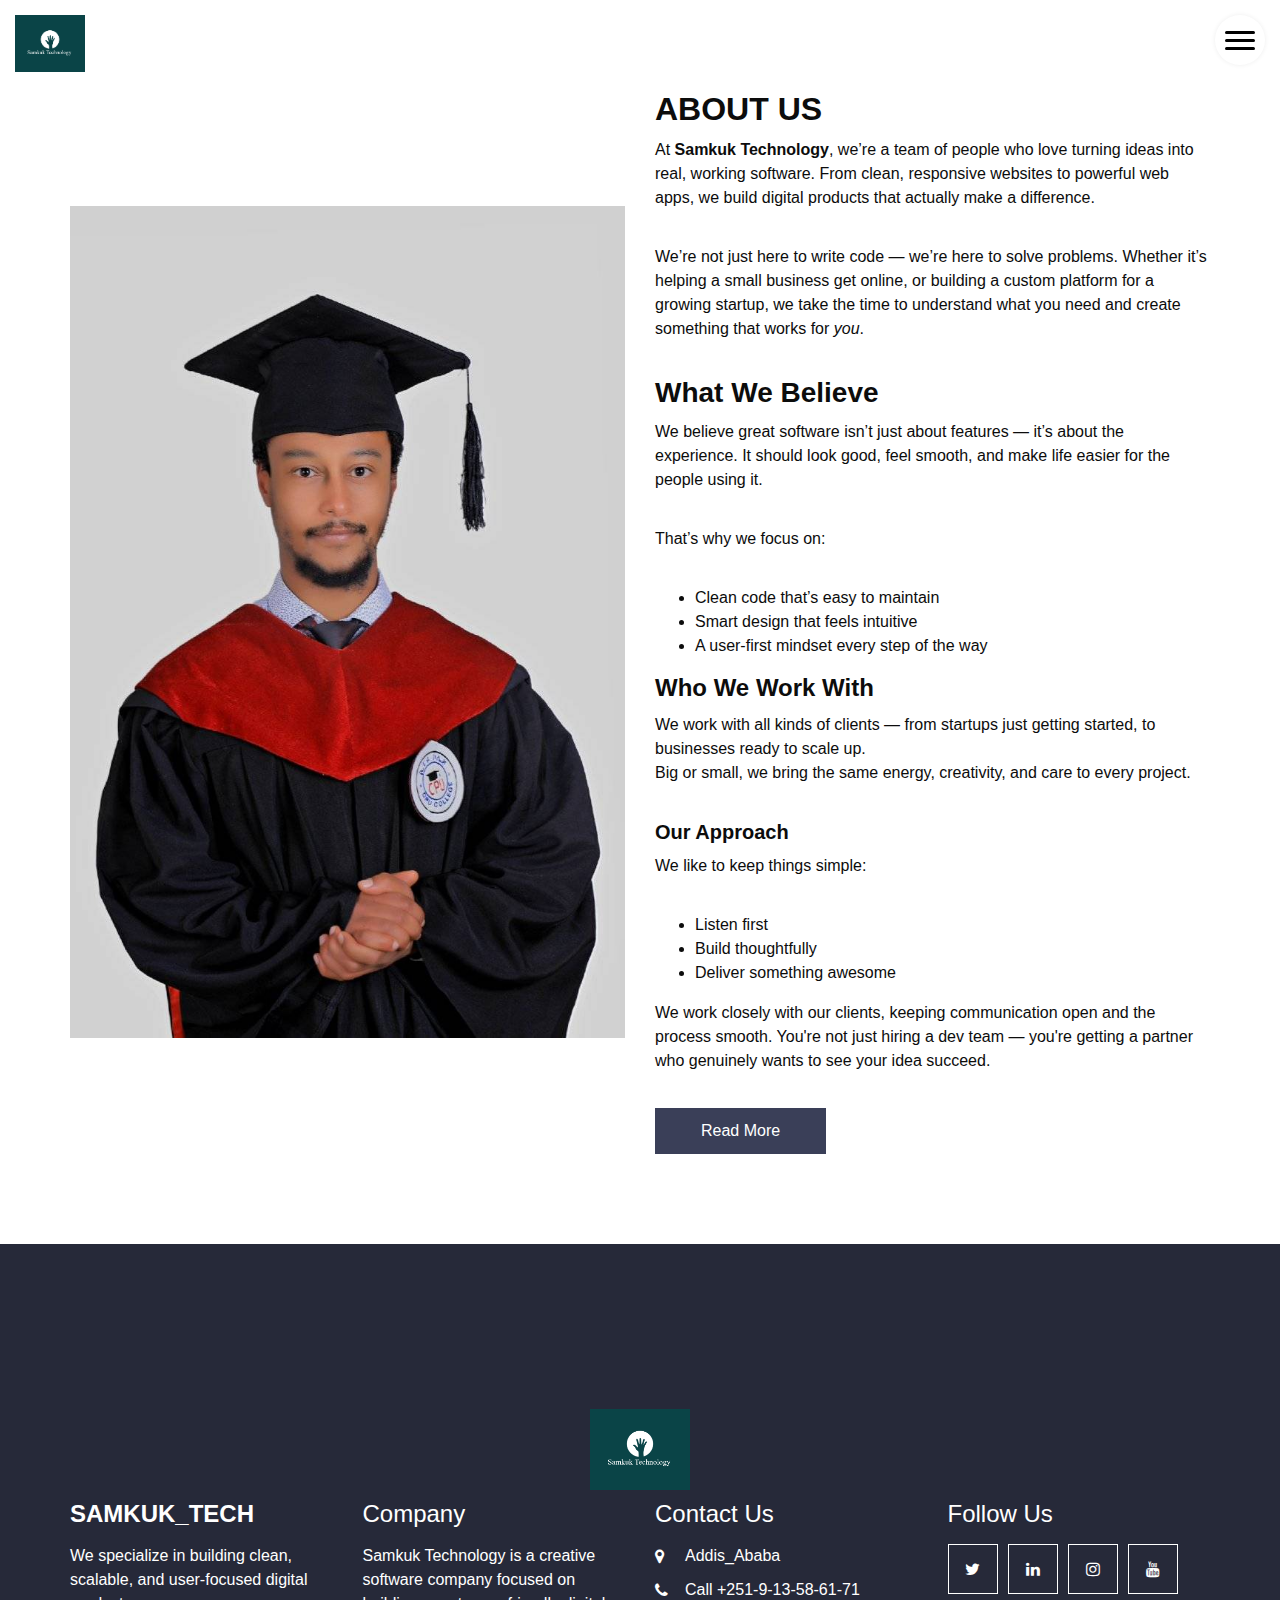
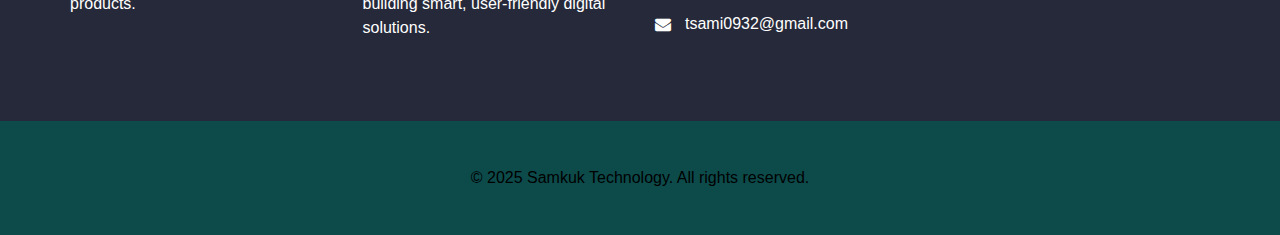
==== about.html @ b3dcf9d5 "Add files via upload" ====
<!DOCTYPE html>
<html>

<!DOCTYPE html>
<html>

<head>
  <link rel="stylesheet" href="https://cdnjs.cloudflare.com/ajax/libs/font-awesome/4.7.0/css/font-awesome.min.css">
  <!-- Basic -->
  <meta charset="utf-8" />
  <meta http-equiv="X-UA-Compatible" content="IE=edge" />
  <!-- Mobile Metas -->
  <meta name="viewport" content="width=device-width, initial-scale=1, shrink-to-fit=no" />
  <!-- Site Metas -->
  <meta name="keywords" content="" />
  <meta name="description" content="" />
  <meta name="author" content="" />
  <link rel="icon" href="images/favicon.png" type="image/gif" />

  <title>sami </title>

  <!-- bootstrap core css -->
  <link rel="stylesheet" type="text/css" href="css/bootstrap.css" />

  <!-- fonts style -->
  <link href="https://fonts.googleapis.com/css?family=Poppins:400,600,700&display=swap" rel="stylesheet" />

  <!-- lightbox Gallery-->
  <link rel="stylesheet" href="css/ekko-lightbox.css" />

  <!-- font awesome style -->
  <link href="css/font-awesome.min.css" rel="stylesheet" />
  <!-- Custom styles for this template -->
  <link href="css/style.css" rel="stylesheet" />
  <!-- responsive style -->
  <link href="css/responsive.css" rel="stylesheet" />


</head>

<body>

  <!-- header section strats -->
  <header class="header_section">
    <div class="container-fluid">
      <nav class="navbar navbar-expand-lg custom_nav-container">
        <a class="navbar-brand" href="index.html">
          <div class=" logo">
            <img src= "images/logo (1).png" alt="...">
          </div>

          <span>
           samkuk
          </span>
        </a>
        <div class="" id="">

          <div class="custom_menu-btn">
            <button onclick="openNav()">
              <span class="s-1"> </span>
              <span class="s-2"> </span>
              <span class="s-3"> </span>
            </button>
            <div id="myNav" class="overlay">
              <div class="overlay-content">
                <a href="index.html">Home</a>
                <a href="about.html">About</a>
                <a href="gallery.html">Gallery</a>
                <a href="service.html">Service</a>
                <a href="blog.html">Blog</a>
                <a href="contact.html">Contact us</a>
              </div>
            </div>
          </div>
        </div>
      </nav>
    </div>
  </header>
  
  <!-- About Section -->
<section class="about_section layout_padding">
  <div class="container">
    <div class="row">

      <!-- Image Column -->
      <div class="col-md-6">
        <div class="img-box">
          <img src="images/470244407.jpg" alt="About Samkuk Technology" />
        </div>
      </div>
      
      <!-- Content Column -->
      <div class="col-md-6">
        <div class="detail-box">
          <div class="heading_container">
            <h2>About Us</h2>
          </div>

          <p>
            At <strong>Samkuk Technology</strong>, we’re a team of people who love turning ideas into real, working software. From clean, responsive websites to powerful web apps, we build digital products that actually make a difference.
          </p>

          <p>
            We’re not just here to write code — we’re here to solve problems. Whether it’s helping a small business get online, or building a custom platform for a growing startup, we take the time to understand what you need and create something that works for <em>you</em>.
          </p>

          <h3><strong>What We Believe</strong></h3>
          <p>
            We believe great software isn’t just about features — it’s about the experience. It should look good, feel smooth, and make life easier for the people using it.
          </p>

          <p>That’s why we focus on:</p>
          <ul>
            <li>Clean code that’s easy to maintain</li>
            <li>Smart design that feels intuitive</li>
            <li>A user-first mindset every step of the way</li>
          </ul>

          <h4><strong>Who We Work With</strong></h4>
          <p>
            We work with all kinds of clients — from startups just getting started, to businesses ready to scale up. <br>
            Big or small, we bring the same energy, creativity, and care to every project.
          </p>

          <h5><strong>Our Approach</strong></h5>
          <p>We like to keep things simple:</p>
          <ul>
            <li>Listen first</li>
            <li>Build thoughtfully</li>
            <li>Deliver something awesome</li>
          </ul>

          <p>
            We work closely with our clients, keeping communication open and the process smooth. You're not just hiring a dev team — you're getting a partner who genuinely wants to see your idea succeed.
          </p>

          <a href="about.html" class="slider-link">Read More</a>
        </div>
      </div>

    </div>
  </div>
</section>

            

  <!-- info section -->
  <section class="info_section ">
    <div class="footer-logo">
      <img src="images/logo (1).png" alt="Samkuk Technology">
    </div>
    
    <div class="container">
      <div class="row info_main_row">
        <div class="col-md-6 col-lg-3">
          <div class="info_insta">
            <h4>
              <a href="index.html" class="navbar-brand m-0 p-0">
                <span>
              Samkuk_Tech
                </span>
              </a>
            </h4>
            <p class="mb-0">
              We specialize in building clean, scalable, and user-focused digital products.
          </div>
        </div>
        <div class="col-md-6 col-lg-3">
          <div class="info_detail">
            <h4>
              Company
            </h4>
            <p class="mb-0">
              Samkuk Technology is a creative software company focused on building smart, user-friendly digital solutions.
            </p>
          </div>
        </div>
        <div class="col-md-6 col-lg-3">
          <h4>
            Contact Us
          </h4>
          <div class="info_contact">
            <a href="">
              <i class="fa fa-map-marker" aria-hidden="true"></i>
              <span>
                Addis_Ababa
              </span>
            </a>
            <a href="">
              <i class="fa fa-phone" aria-hidden="true"></i>
              <span>
                Call +251-9-13-58-61-71
              </span>
            </a>
            <a href="">
              <i class="fa fa-envelope"></i>
              <span>
             tsami0932@gmail.com
              </span>
            </a>
          </div>
        </div>
        <div class="col-md-6 col-lg-3">
          <h4>
            Follow Us
          </h4>
          <div class="social_box">
            <a href="">
              <i class="fa fa-twitter" aria-hidden="true"></i>
            </a>
            <a href="https://www.linkedin.com/in/sami-tilahun-a051b8268/" target="_blank">
              <i class="fa fa-linkedin" aria-hidden="true" ></i>
            </a>
            </a>
            <a href="https://www.instagram.com/samkuk6299/" target="_blank">
              <i class="fa fa-instagram" aria-hidden="true" ></i>
            </a>
            
              <a href="https://www.youtube.com/channel/UCHQv0yIfw0XWGxqI2f2NFVg" target="_blank">
                <i class="fa fa-youtube" aria-hidden="true" ></i>
              
                
            </a>
          </div>
        </div>
      </div>
    </div>
  </section>

  <!-- end info_section -->


  <!-- footer section -->
  <footer class="footer_section">
    <div class="container">
      <p>
        &copy; 2025 Samkuk Technology. All rights reserved.
      </p>
    </div>
  </footer>
  <!-- footer section -->


  <!-- jQery -->
  <script src="js/jquery-3.4.1.min.js"></script>
  <!-- bootstrap js -->
  <script src="js/bootstrap.js"></script>
  <!-- custom js -->
  <script src="js/custom.js"></script>

<!-- EmailJS SDK -->
<script src="https://cdn.emailjs.com/dist/email.min.js"></script>



</body>

</html>
---- css/style.css ----
/* fonts import */
@import url("../fonts/octin_sports_rg.ttf");
body {
  font-family: "Poppins", sans-serif;
  color: #0c0c0c;
  background-color: #ffffff;
  overflow-x: hidden;
}

.layout_padding {
  padding: 90px 0;
}

.layout_padding2 {
  padding: 45px 0;
}

.layout_padding2-top {
  padding-top: 45px;
}

.layout_padding2-bottom {
  padding-bottom: 45px;
}

.layout_padding-top {
  padding-top: 90px;
}

.layout_padding-bottom {
  padding-bottom: 90px;
}

.long_section {
  margin-left: 45px;
  margin-right: 45px;
  padding-left: 15px;
  padding-right: 15px;
}


/* Reset default margins */
body {
  margin: 0;
  padding: 0;
  font-family: sans-serif;
}




.heading_container {
  display: -webkit-box;
  display: -ms-flexbox;
  display: flex;
  -webkit-box-orient: vertical;
  -webkit-box-direction: normal;
      -ms-flex-direction: column;
          flex-direction: column;
  -webkit-box-align: start;
      -ms-flex-align: start;
          align-items: flex-start;
  font-family: "octin sports", sans-serif;
}

.heading_container h2 {
  position: relative;
  font-weight: bold;
  text-transform: uppercase;
  margin: 0;
}

.heading_container.heading_center {
  -webkit-box-align: center;
      -ms-flex-align: center;
          align-items: center;
  text-align: center;
}

h1,
h2 {
  font-family: "octin sports", sans-serif;
}

/*header section*/
.header_section {
  position: absolute;
  top: 0;
  width: 100%;
  z-index: 9;
}

.header_section .nav_container {
  margin: 0 auto;
}

.header_section.innerpage_header {
  position: relative;
  background: #3a3f58;
  padding: 10px 0;
}

.custom_nav-container {
  padding: 10px 0;
}

.custom_menu-btn {
  position: fixed;
  right: 15px;
  top: 15px;
  width: 50px;
  height: 50px;
}

.custom_menu-btn::before {
  content: "";
  position: absolute;
  top: 0;
  right: 0;
  width: 100%;
  height: 100%;
  background-color: white;
  -webkit-box-shadow: 0 0 5px 0 rgba(0, 0, 0, 0.07);
          box-shadow: 0 0 5px 0 rgba(0, 0, 0, 0.07);
  z-index: 7;
  border-radius: 100%;
  -webkit-transition: all .3s;
  transition: all .3s;
}

.custom_menu-btn.menu_btn-style::before {
  width: 100vh;
  height: 100vh;
  background-color: #3a3f58;
  -webkit-transform: scale(5);
          transform: scale(5);
  border-radius: 0;
}

.custom_menu-btn button {
  width: 50px;
  height: 50px;
  outline: none;
  border: none;
  border-radius: 100%;
  display: -webkit-box;
  display: -ms-flexbox;
  display: flex;
  -webkit-box-orient: vertical;
  -webkit-box-direction: normal;
      -ms-flex-direction: column;
          flex-direction: column;
  -webkit-box-align: center;
      -ms-flex-align: center;
          align-items: center;
  -webkit-box-pack: center;
      -ms-flex-pack: center;
          justify-content: center;
  background-color: transparent;
  position: relative;
  z-index: 999;
  margin: 0;
}

.custom_menu-btn button span {
  display: block;
  width: 30px;
  height: 3px;
  background-color: #000000;
  margin: 2.5px 0;
  -webkit-transition: all 0.3s;
  transition: all 0.3s;
  border-radius: 15px;
}

.custom_menu-btn .s-2 {
  -webkit-transition: all 0.1s;
  transition: all 0.1s;
}

.menu_btn-style button span {
  background-color: #ffffff;
}

.menu_btn-style button .s-1 {
  -webkit-transform: rotate(45deg) translate(6px, 6px);
          transform: rotate(45deg) translate(6px, 6px);
}

.menu_btn-style button .s-2 {
  -webkit-transform: translateX(100px);
          transform: translateX(100px);
}

.menu_btn-style button .s-3 {
  -webkit-transform: rotate(-45deg) translate(5px, -5px);
          transform: rotate(-45deg) translate(5px, -5px);
}

.overlay {
  height: 100%;
  width: 0;
  position: fixed;
  top: 0;
  left: 0;
  overflow-x: hidden;
  -webkit-transition: 0.5s;
  transition: 0.5s;
  z-index: 9;
}

.overlay .closebtn {
  position: absolute;
  top: 0;
  right: 30px;
  font-size: 60px;
}

.overlay a {
  padding: 0px;
  text-decoration: none;
  font-size: 22px;
  color: #ffffff;
  display: block;
  -webkit-transition: 0.3s;
  transition: 0.3s;
  margin-bottom: 15px;
  text-transform: uppercase;
  font-weight: 600;
  opacity: 0;
}

.overlay a:hover {
  color: #e45441;
}

.overlay-content {
  position: relative;
  top: 30%;
  width: 100%;
  text-align: center;
  margin-top: 30px;
  z-index: 99;
}

.menu_width {
  width: 100%;
}

.menu_width.overlay a {
  opacity: 1;
}

a,
a:hover,
a:focus {
  text-decoration: none;
}

a:hover,
a:focus {
  color: initial;
}

.btn,
.btn:focus {
  outline: none !important;
  -webkit-box-shadow: none;
          box-shadow: none;
}

.navbar-brand span {
  font-size: 24px;
  font-weight: 700;
  color: #ffffff;
  text-transform: uppercase;
}

/*end header section*/
/* slider section */
/* === SLIDER SECTION === */

.slider_section {
  position: relative;
  width: 100%;
  height: 100vh; /* Full screen height */
  display: flex;
  align-items: center;
  justify-content: center;
  overflow: hidden;
  padding: 0; /* Remove top/bottom spacing */
}

#customCarousel1 {
  width: 100%;
  height: 100%;
  position: absolute;
  top: 0;
  left: 0;
}

.carousel-inner,
.carousel-item,
.img_container,
.img-box {
  width: 100%;
  height: 100%;
}

.img-box img {
  width: 100%;
  height: 100%;
  object-fit: cover;
  display: block;
  max-width: none !important;
  height: 100% !important;
}

/* Optional: Style your text box inside the slide */
.slider_section .detail-box {
  position: relative;
  z-index: 4;
  width: 100%;
  text-align: center;
  color: white;
}

.slider_section .detail-box .inner_detail-box {
  background-color: rgba(58, 63, 88, 0.8);
  color: #ffffff;
  padding: 45px;
  border-radius: 5px;
  display: inline-block;
  max-width: 600px;
  margin: auto;
}

.slider_section .detail-box h1 {
  font-weight: bold;
  text-transform: uppercase;
}

.slider_section .detail-box p {
  margin-top: 15px;
}

.slider_section .detail-box .slider-link {
  display: inline-block;
  padding: 10px 45px;
  background-color: #ffffff;
  color: #000000;
  border-radius: 5px;
  border: 1px solid #ffffff;
  transition: all 0.2s;
  margin-top: 10px;
}

.slider_section .detail-box .slider-link:hover {
  background-color: transparent;
  color: #ffffff;
}

/* Optional: Navigation arrows */
.slider_section .carousel-control-prev,
.slider_section .carousel-control-next {
  width: 50px;
  height: 50px;
  z-index: 5;
  opacity: 1;
  border-radius: 5px;
  font-size: 12px;
  background-color: #e45441;
  color: white;
  transform: translateY(-50%);
  top: 50%;
}

.slider_section .carousel-control-prev {
  left: 45px;
}

.slider_section .carousel-control-next {
  right: 45px;
}


.about_section .row {
  -webkit-box-align: center;
      -ms-flex-align: center;
          align-items: center;
}

.about_section .img-box img {
  width: 100%;
}

.about_section .detail-box p {
  margin-top: 10px;
  margin-bottom: 35px;
}

.about_section .detail-box a {
  display: inline-block;
  padding: 10px 45px;
  background-color: #3a3f58;
  color: #ffffff;
  border-radius: 0;
  border: 1px solid #3a3f58;
  -webkit-transition: all .2s;
  transition: all .2s;
}

.about_section .detail-box a:hover {
  background-color: transparent;
  color: #3a3f58;
}

.gallery_section {
  background-color: #f9f8f7;
}

.gallery_section .heading_container {
  margin-bottom: 30px;
}

.gallery_section .row {
  -webkit-box-align: stretch;
      -ms-flex-align: stretch;
          align-items: stretch;
}

.gallery_section .img-box {
  display: -webkit-box;
  display: -ms-flexbox;
  display: flex;
  overflow: hidden;
  position: relative;
}

.gallery_section .img-box img {
  min-width: 100%;
  min-height: 100%;
}

.gallery_section .img-box a {
  display: -webkit-box;
  display: -ms-flexbox;
  display: flex;
  position: absolute;
  opacity: 0;
  -webkit-box-align: center;
      -ms-flex-align: center;
          align-items: center;
  -webkit-box-pack: center;
      -ms-flex-pack: center;
          justify-content: center;
  width: 55px;
  height: 55px;
  border-radius: 100%;
  background-color: #e45441;
  top: 50%;
  left: 50%;
  -webkit-transform: translate(-50%, -50%);
          transform: translate(-50%, -50%);
  -webkit-transition: opacity 0.2s;
  transition: opacity 0.2s;
  color: #ffffff;
  font-size: 24px;
}

.gallery_section .img-box::before {
  content: "";
  position: absolute;
  top: 0;
  left: 0;
  width: 100%;
  height: 100%;
  background: rgba(58, 63, 88, 0.85);
  -webkit-transition: all 0.1s;
  transition: all 0.1s;
  -webkit-transform: translateY(100%);
          transform: translateY(100%);
}

.gallery_section .img-box:hover::before {
  -webkit-transform: translateY(0);
          transform: translateY(0);
}

.gallery_section .img-box:hover a {
  opacity: 1;
}

.gallery_section .btn-box {
  display: -webkit-box;
  display: -ms-flexbox;
  display: flex;
  -webkit-box-pack: center;
      -ms-flex-pack: center;
          justify-content: center;
  margin-top: 45px;
}

.gallery_section .btn-box a {
  display: inline-block;
  padding: 10px 45px;
  background-color: #e45441;
  color: #ffffff;
  border-radius: 5px;
  border: 1px solid #e45441;
  -webkit-transition: all .2s;
  transition: all .2s;
}

.gallery_section .btn-box a:hover {
  background-color: transparent;
  color: #e45441;
}

.service_section .box {
  display: -webkit-box;
  display: -ms-flexbox;
  display: flex;
  -webkit-box-orient: vertical;
  -webkit-box-direction: normal;
      -ms-flex-direction: column;
          flex-direction: column;
  -webkit-box-align: center;
      -ms-flex-align: center;
          align-items: center;
  text-align: center;
  margin-top: 45px;
  position: relative;
}

.service_section .box .img-box {
  position: relative;
  width: 145px;
  height: 145px;
  margin-bottom: -72.5px;
}

.service_section .box .img-box img {
  width: 100%;
  border-radius: 100%;
  border: 5px solid #ffffff;
}

.service_section .box .detail-box {
  background-color: #3a3f58;
  color: #ffffff;
  padding: 97.5px 25px 25px 25px;
}

.service_section .box .detail-box h5 {
  margin-bottom: 0;
  font-weight: 600;
}

.service_section .box .detail-box p {
  font-size: 15px;
  margin-top: 12px;
  margin-bottom: 15px;
}

.service_section .box a {
  display: inline-block;
  padding: 8px 30px;
  background-color: #e45441;
  color: #ffffff;
  border-radius: 5px;
  border: 1px solid #e45441;
  -webkit-transition: all .2s;
  transition: all .2s;
}

.service_section .box a:hover {
  background-color: transparent;
  color: #e45441;
}

.blog_section .heading_container {
  -webkit-box-align: center;
      -ms-flex-align: center;
          align-items: center;
}

.blog_section .heading_container h2::before {
  left: 50%;
  -webkit-transform: translateX(-50%);
          transform: translateX(-50%);
}

.blog_section .box {
  margin-top: 55px;
  background-color: #ffffff;
  display: -webkit-box;
  display: -ms-flexbox;
  display: flex;
  -webkit-box-align: center;
      -ms-flex-align: center;
          align-items: center;
  color: #000000;
  background-color: #f9f8f7;
}

.blog_section .box .img-box {
  position: relative;
  width: 225px;
  min-width: 225px;
}

.blog_section .box .img-box img {
  width: 100%;
}

.blog_section .box .detail-box {
  padding: 15px;
}

.blog_section .box .detail-box h5 {
  font-weight: bold;
  font-family: "octin sports", sans-serif;
}

.blog_section .box .detail-box p {
  font-size: 15px;
  color: #444;
}

.blog_section .box .detail-box a {
  display: inline-block;
  padding: 7px 20px;
  background-color: #3a3f58;
  color: #ffffff;
  border-radius: 0;
  border: 1px solid #3a3f58;
  -webkit-transition: all .2s;
  transition: all .2s;
}

.blog_section .box .detail-box a:hover {
  background-color: transparent;
  color: #3a3f58;
}

.client_section .heading_container {
  -webkit-box-align: center;
      -ms-flex-align: center;
          align-items: center;
}

.client_section .box {
  display: -webkit-box;
  display: -ms-flexbox;
  display: flex;
  -webkit-box-orient: vertical;
  -webkit-box-direction: normal;
      -ms-flex-direction: column;
          flex-direction: column;
  -webkit-box-align: start;
      -ms-flex-align: start;
          align-items: flex-start;
  margin: 45px 0;
  border-radius: 15px;
}

.client_section .box .img-box {
  border-radius: 100%;
  min-width: 175px;
  max-width: 175px;
  overflow: hidden;
  margin: 0 25px;
  margin-bottom: -82.5px;
  position: relative;
  border: 7px solid #ffffff;
}

.client_section .box .img-box img {
  width: 100%;
}

.client_section .box .detail-box {
  display: -webkit-box;
  display: -ms-flexbox;
  display: flex;
  -webkit-box-orient: vertical;
  -webkit-box-direction: normal;
      -ms-flex-direction: column;
          flex-direction: column;
  -webkit-box-align: start;
      -ms-flex-align: start;
          align-items: flex-start;
  background-color: #3a3f58;
  padding: 112.5px 25px 25px 25px;
  color: #ffffff;
}

.client_section .box .detail-box .name img {
  width: 25px;
  margin-bottom: 5px;
}

.client_section .box .detail-box .name h6 {
  color: #e45441;
  font-weight: 600;
  font-size: 20px;
}

.client_section .carousel_btn-container {
  display: -webkit-box;
  display: -ms-flexbox;
  display: flex;
  -webkit-box-pack: center;
      -ms-flex-pack: center;
          justify-content: center;
}

.client_section .carousel-control-prev,
.client_section .carousel-control-next {
  position: unset;
  width: 45px;
  height: 45px;
  border: none;
  opacity: 1;
  background-repeat: no-repeat;
  background-size: 12px;
  background-position: center;
  background-color: #e45441;
  background-position: center;
  border-radius: 5px;
  margin: 0 2.5px;
}

.client_section .carousel-control-prev:hover,
.client_section .carousel-control-next:hover {
  background-color: #3a3f58;
}

.client_section .carousel-control-next {
  left: initial;
}

.contact_section {
  position: relative;
}

.contact_section .row {
  -webkit-box-align: center;
      -ms-flex-align: center;
          align-items: center;
}

.contact_section .form_container {
  background-color: #3a3f58;
  padding: 45px;
  margin-bottom: -90px;
  border: 5px solid #ffffff;
  color: #ffffff;
}

.contact_section .form_container .heading_container {
  margin-bottom: 30px;
}

.contact_section .form_container input {
  width: 100%;
  border: none;
  height: 50px;
  margin-bottom: 25px;
  padding-left: 15px;
  outline: none;
  color: #101010;
  -webkit-box-shadow: 0 0 5px 0 rgba(0, 0, 0, 0.05);
          box-shadow: 0 0 5px 0 rgba(0, 0, 0, 0.05);
  border-radius: 5px;
}

.contact_section .form_container input::-webkit-input-placeholder {
  color: #333;
}

.contact_section .form_container input:-ms-input-placeholder {
  color: #333;
}

.contact_section .form_container input::-ms-input-placeholder {
  color: #333;
}

.contact_section .form_container input::placeholder {
  color: #333;
}

.contact_section .form_container input.message-box {
  height: 120px;
}

.contact_section .form_container .btn_box {
  display: -webkit-box;
  display: -ms-flexbox;
  display: flex;
  margin-top: 15px;
}

.contact_section .form_container button {
  border: none;
  text-transform: uppercase;
  display: inline-block;
  padding: 12px 55px;
  background-color: #e45441;
  color: #ffffff;
  border-radius: 0px;
  border: 1px solid #e45441;
  -webkit-transition: all .2s;
  transition: all .2s;
}

.contact_section .form_container button:hover {
  background-color: transparent;
  color: #e45441;
}

.contact_section .subscribe-box h3 {
  font-weight: 600;
  text-transform: uppercase;
}

.contact_section .subscribe-box p {
  color: #777;
}

.contact_section .subscribe-box form {
  display: -webkit-box;
  display: -ms-flexbox;
  display: flex;
  -webkit-box-orient: vertical;
  -webkit-box-direction: normal;
      -ms-flex-direction: column;
          flex-direction: column;
  -webkit-box-align: start;
      -ms-flex-align: start;
          align-items: flex-start;
}

.contact_section .subscribe-box form input {
  background-color: #ccc;
  height: 50px;
  padding-left: 15px;
  outline: none;
  color: #ffffff;
  border: none;
  width: 100%;
  margin-bottom: 15px;
}

.contact_section .subscribe-box form input::-webkit-input-placeholder {
  color: #555;
}

.contact_section .subscribe-box form input:-ms-input-placeholder {
  color: #555;
}

.contact_section .subscribe-box form input::-ms-input-placeholder {
  color: #555;
}

.contact_section .subscribe-box form input::placeholder {
  color: #555;
}

.contact_section .subscribe-box form button {
  background-color: transparent;
  color: #3a3f58;
  text-transform: uppercase;
  outline: none;
  border: none;
  display: inline-block;
  padding: 10px 45px;
  background-color: #3a3f58;
  color: #ffffff;
  border-radius: 0;
  border: 1px solid #3a3f58;
  -webkit-transition: all .2s;
  transition: all .2s;
}

.contact_section .subscribe-box form button:hover {
  background-color: transparent;
  color: #3a3f58;
}

.info_section {
  background-color: #262939;
  color: #ffffff;
  padding: 165px 0 75px 0;
}

.info_section.innerpage_info_section {
  padding: 75px 0;
}

.info_section h4 {
  margin-bottom: 15px;
}

.info_section .info_contact a {
  display: -webkit-box;
  display: -ms-flexbox;
  display: flex;
  -webkit-box-align: center;
      -ms-flex-align: center;
          align-items: center;
  color: #ffffff;
  margin-bottom: 10px;
}

.info_section .info_contact a i {
  margin-right: 5px;
  width: 25px;
}

.info_section .info_contact a:hover:hover {
  color: #e45441;
}

.info_section .social_box {
  width: 100%;
  display: -webkit-box;
  display: -ms-flexbox;
  display: flex;
  -ms-flex-wrap: wrap;
      flex-wrap: wrap;
}

.info_section .social_box a {
  display: -webkit-box;
  display: -ms-flexbox;
  display: flex;
  -webkit-box-pack: center;
      -ms-flex-pack: center;
          justify-content: center;
  -webkit-box-align: center;
      -ms-flex-align: center;
          align-items: center;
  width: 50px;
  height: 50px;
  border: 1px solid #ffffff;
  color: #ffffff;
  margin-right: 10px;
  margin-bottom: 10px;
}

.info_section .social_box a:hover {
  color: #e45441;
  border-color: #e45441;
}

/* footer section*/
.footer_section {
  position: relative;
  text-align: center;
}

.footer_section p {
  color: #000000;
  padding: 25px 0;
  margin: 0;
}

.footer_section p a {
  color: inherit;
}
.logo img {
  width: 70px; /* Adjust to desired size */
  height: auto;
  display: block;
  margin: 0 centers; /* Optional: centers the image */
}

footer {
  background-color: #0d4b4b; /* Footer background */
  color: white;
  text-align: center;
  padding: 20px;
}

.footer-logo {
  display: flex;
  justify-content: center;
  align-items: center;
  margin-bottom: 10px;
}

.footer-logo img {
  width: 100px;  /* Adjust as needed */
  height: auto;
  position: relative;
}

.footer-text {
  font-size: 16px;  /* Adjust this to your desired font size */
  color: white;
  margin-top: 30px;  /* Add this to push the text slightly down */
}
---- css/responsive.css ----
@media (max-width: 1300px) {}

@media (max-width: 1120px) {}

@media (max-width: 991px) {

  .slider_section {
    min-height: auto;
  }

  .info_main_row>div:nth-child(1) {
    margin-bottom: 25px;
  }

  .info_main_row>div:nth-child(2) {
    margin-bottom: 25px;
  }
}

@media (max-width: 800px) {}

@media (max-width: 767px) {

  .slider_section .carousel-control-prev,
  .slider_section .carousel-control-next {
    top: 85.5%;
  }

  .about_section .img-box {
    margin-bottom: 45px;

  }

  .contact_section .row {
    flex-direction: column-reverse;
  }

  .subscribe-box {
    margin-bottom: 45px;
  }

  .info_main_row>div {
    display: flex;
    flex-direction: column;
    align-items: center;
    text-align: center;

  }

  .info_main_row>div:not(:nth-last-child(1)) {
    margin-bottom: 25px;
  }

  .info_section .social_box {
    justify-content: center;
    margin-top: 25px;
  }

  .info_section .info_contact {
    display: flex;
    flex-direction: column;
    align-items: center;
  }

}

@media (max-width: 576px) {


  .blog_section .box {
    flex-direction: column;
    align-items: flex-start;
  }

  .blog_section .box .img-box {
    width: 100%;
  }

  .info_section .info_insta .insta_box {
    flex-direction: column;
  }

  .info_section .info_insta .insta_box .img-box {
    margin-right: 0;
    margin-bottom: 10px;
  }

}

@media (max-width: 480px) {

  .slider_section .carousel-control-prev,
  .slider_section .carousel-control-next {
    top: 88%;
  }

  .contact_section .form_container {
    padding: 45px 25px;
  }
}

@media (max-width: 420px) {}

@media (max-width: 376px) {

  .slider_section .carousel-control-prev,
  .slider_section .carousel-control-next {
    top: 90%;
  }
}

@media (min-width: 1200px) {
  .container {
    max-width: 1170px;
  }
}
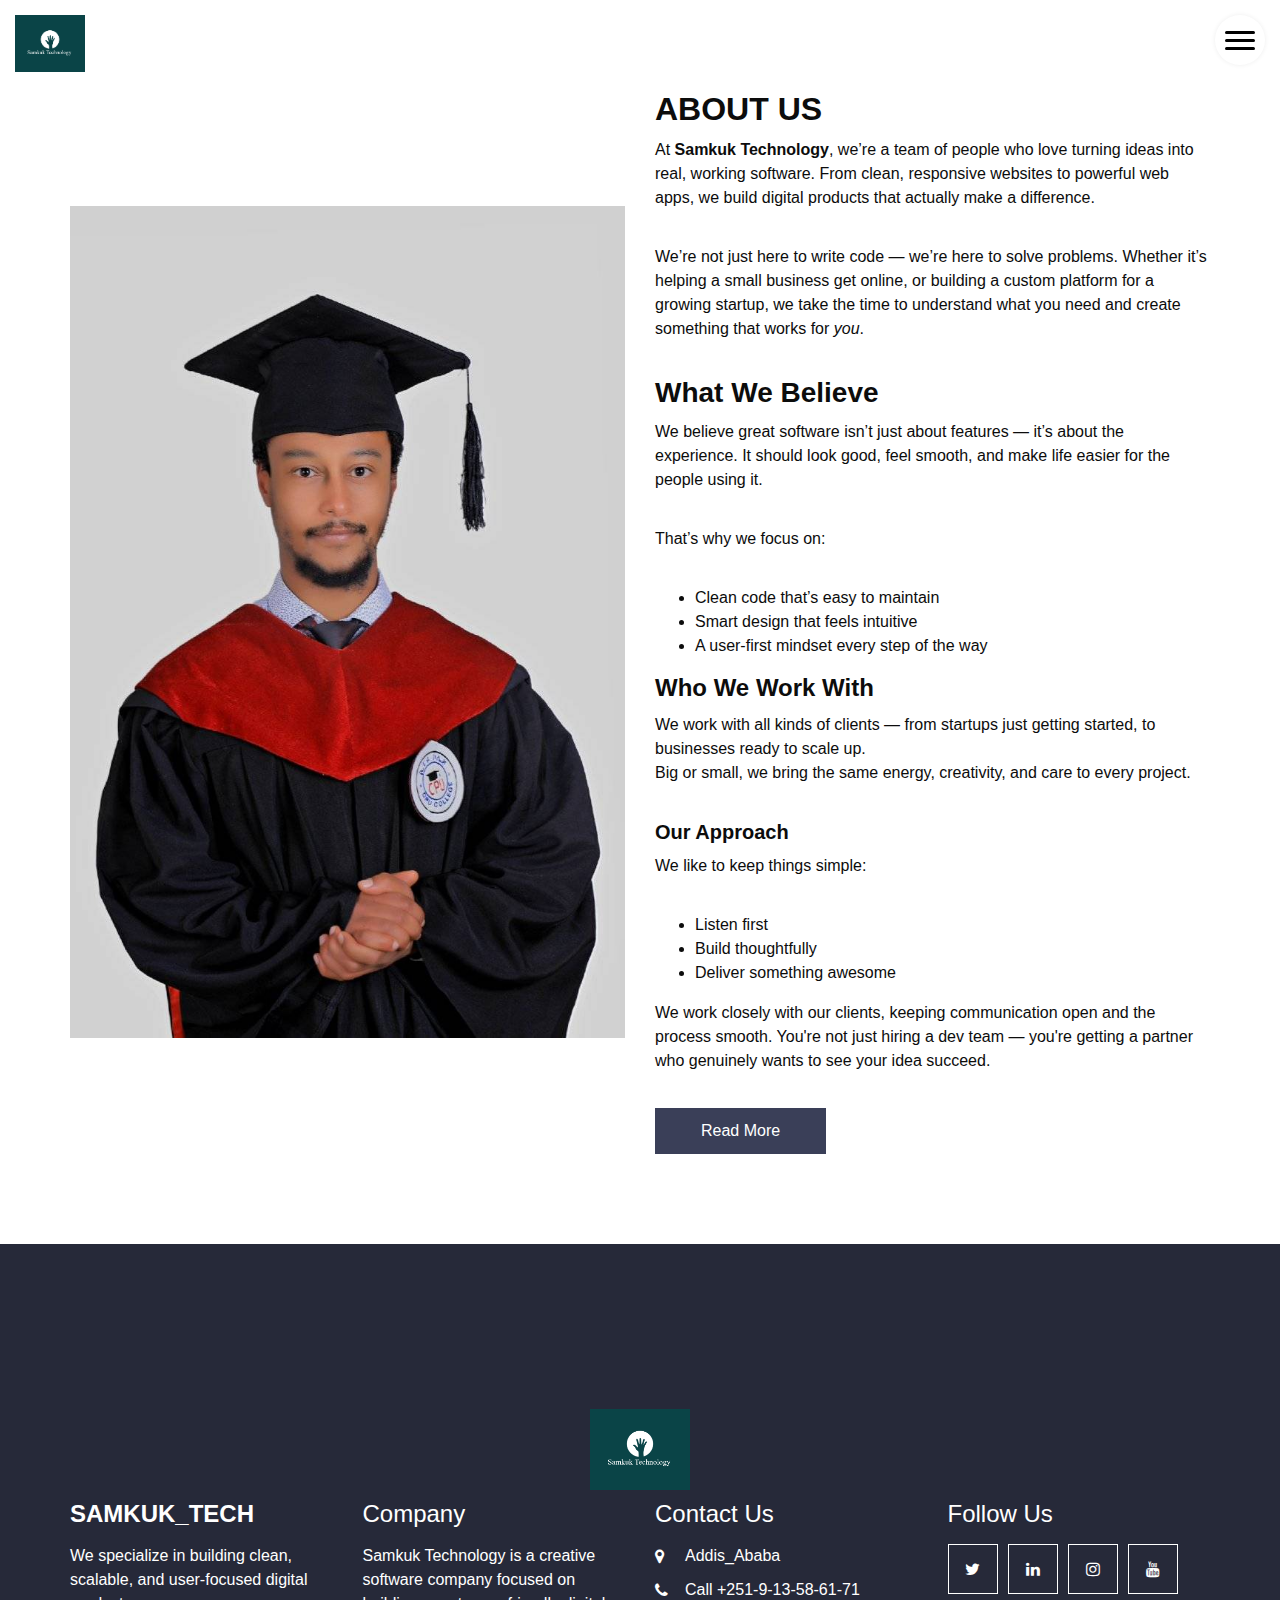
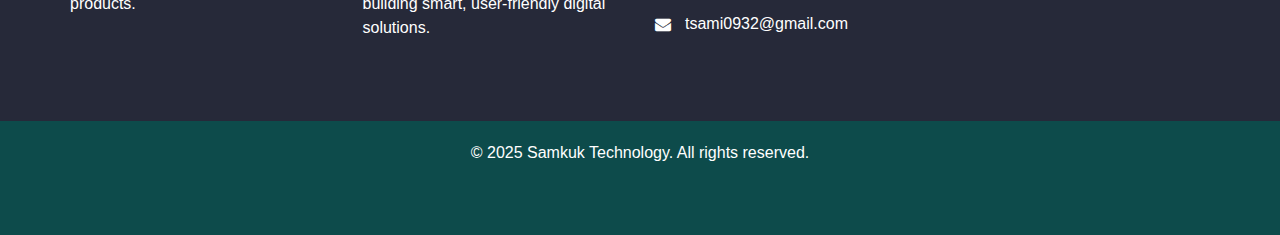
==== commit d2b5038e: "Update about.html" ====
--- a/about.html
+++ b/about.html
@@ -233,7 +233,6 @@
   <!-- footer section -->
   <footer class="footer_section">
     <div class="container">
-      <p>
         &copy; 2025 Samkuk Technology. All rights reserved.
       </p>
     </div>
@@ -255,4 +254,4 @@
 
 </body>
 
-</html>+</html>
